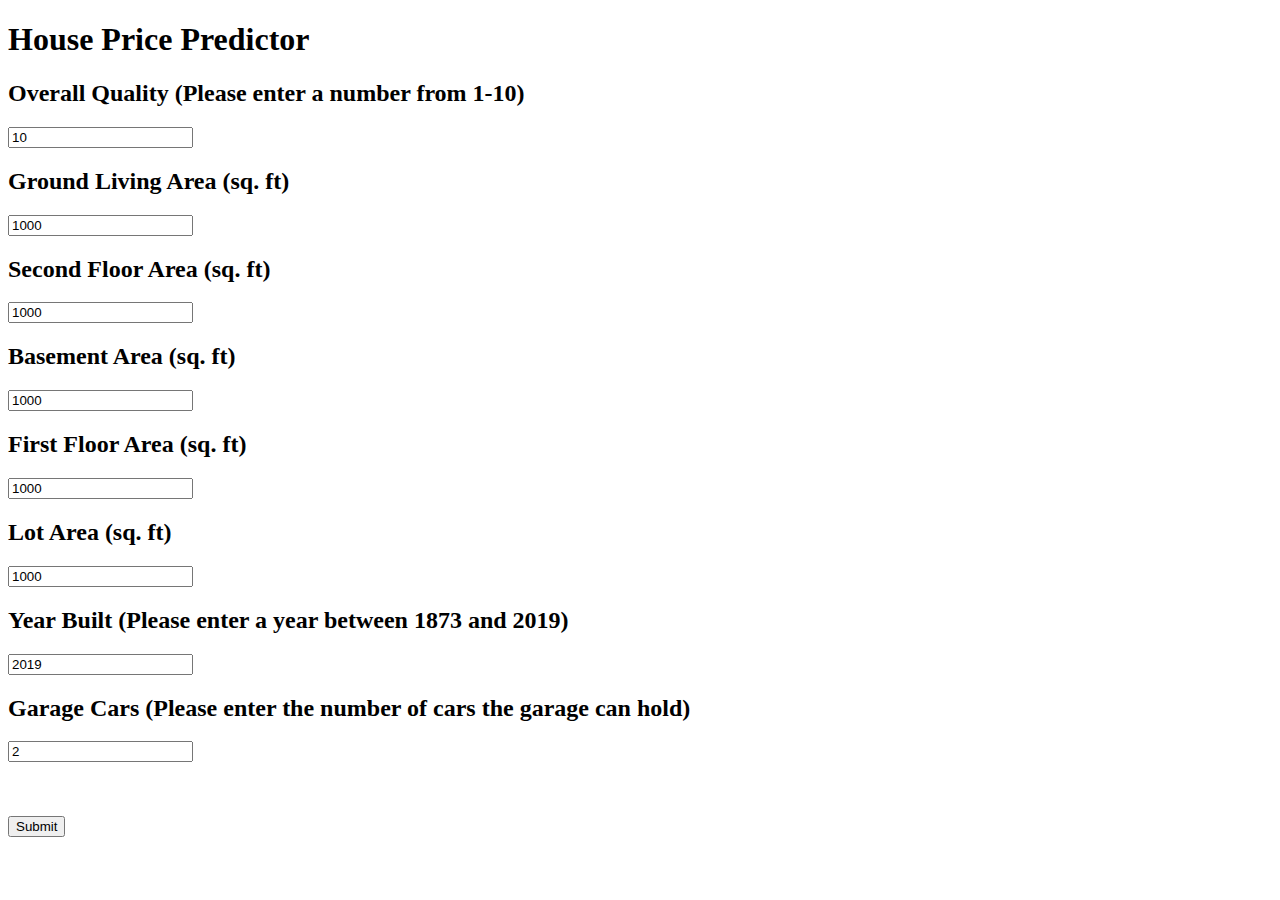
==== Templates/index.html @ 972c2ba7 "added javascript file" ====
<!DOCTYPE html>
<html>
<head>
    <title>House Price Prediction</title>
    <script src="https://d3js.org/d3.v5.min.js"></script>
	<script src="https://ajax.googleapis.com/ajax/libs/jquery/3.4.1/jquery.min.js"></script>
	<link href="https://fonts.googleapis.com/css2?family=Raleway:wght@300&display=swap" rel="stylesheet">
    
	<!-- <link rel="stylesheet" href="styles.css"> -->
</head>

<body>

<div class="img"></div>
<h1 class="title">House Price Predictor</h1>

<form class="form" id="form" action="/result" method="POST">

    <h2>Overall Quality (Please enter a number from 1-10)</h2>
    <input class="overall-quality"  type="number" id="overall-quality" class="floatLabel" name="overall-quality1" value="10">

	<h2>Ground Living Area (sq. ft)</h2>
    <input class="area"  type="number" id="ground-area" class="floatLabel" name="square-feet1" value="1000">
    
    <h2>Second Floor Area (sq. ft)</h2>
    <input class="area"  type="number" id="second-floor-area" class="floatLabel" name="square-feet2" value="1000">

    <h2>Basement Area (sq. ft)</h2>
    <input class="area"  type="number" id="basement-area" class="floatLabel" name="square-feet3" value="1000">

    <h2>First Floor Area (sq. ft)</h2>
    <input class="area"  type="number" id="first-floor-area" class="floatLabel" name="square-feet4" value="1000">

    <h2>Lot Area (sq. ft)</h2>
    <input class="area"  type="number" id="lot-area" class="floatLabel" name="square-feet5" value="1000">

    <h2>Year Built (Please enter a year between 1873 and 2019)</h2>
    <input class="year-built"  type="number" id="year-built" class="floatLabel" name="year-built1" value="2019">

    <h2>Garage Cars (Please enter the number of cars the garage can hold)</h2>
    <input class="garage-cars"  type="number" id="garage-cars" class="floatLabel" name="garage-cars1" value="2">

</form>

<br><br><br>

<button class="submit" id="submit" type="button">Submit</button>
    <script src="../static/js/script.js"></script>
</body>
</html>
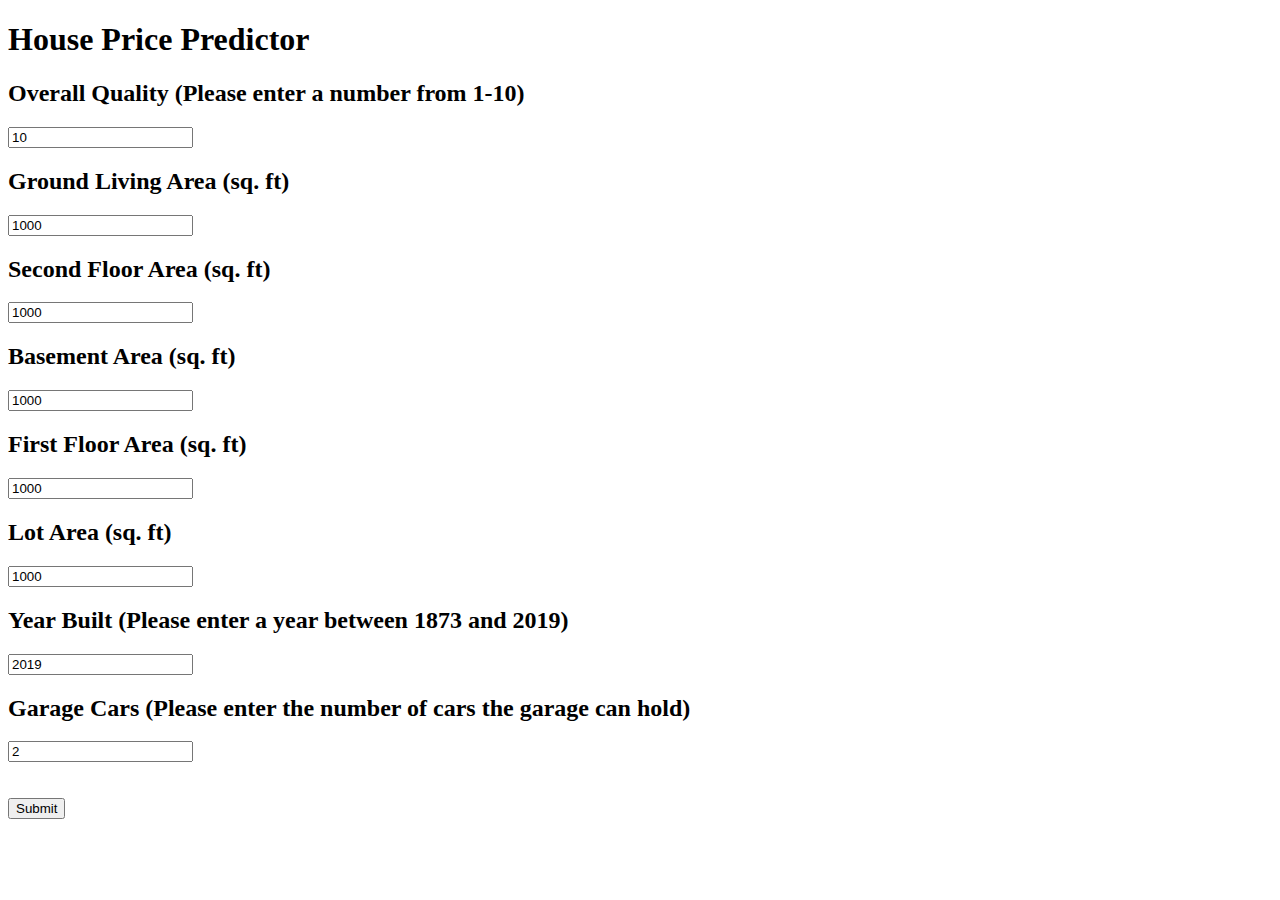
==== commit 6e7efa33: "update javascript" ====
--- a/Templates/index.html
+++ b/Templates/index.html
@@ -39,12 +39,10 @@
 
     <h2>Garage Cars (Please enter the number of cars the garage can hold)</h2>
     <input class="garage-cars"  type="number" id="garage-cars" class="floatLabel" name="garage-cars1" value="2">
+    <br><br><br>
 
+    <button class="submit" id="submit" type="button">Submit</button>
 </form>
-
-<br><br><br>
-
-<button class="submit" id="submit" type="button">Submit</button>
-    <script src="../static/js/script.js"></script>
+    <script src="{{url_for('static',filename='/js/script.js')}}"></script>
 </body>
 </html>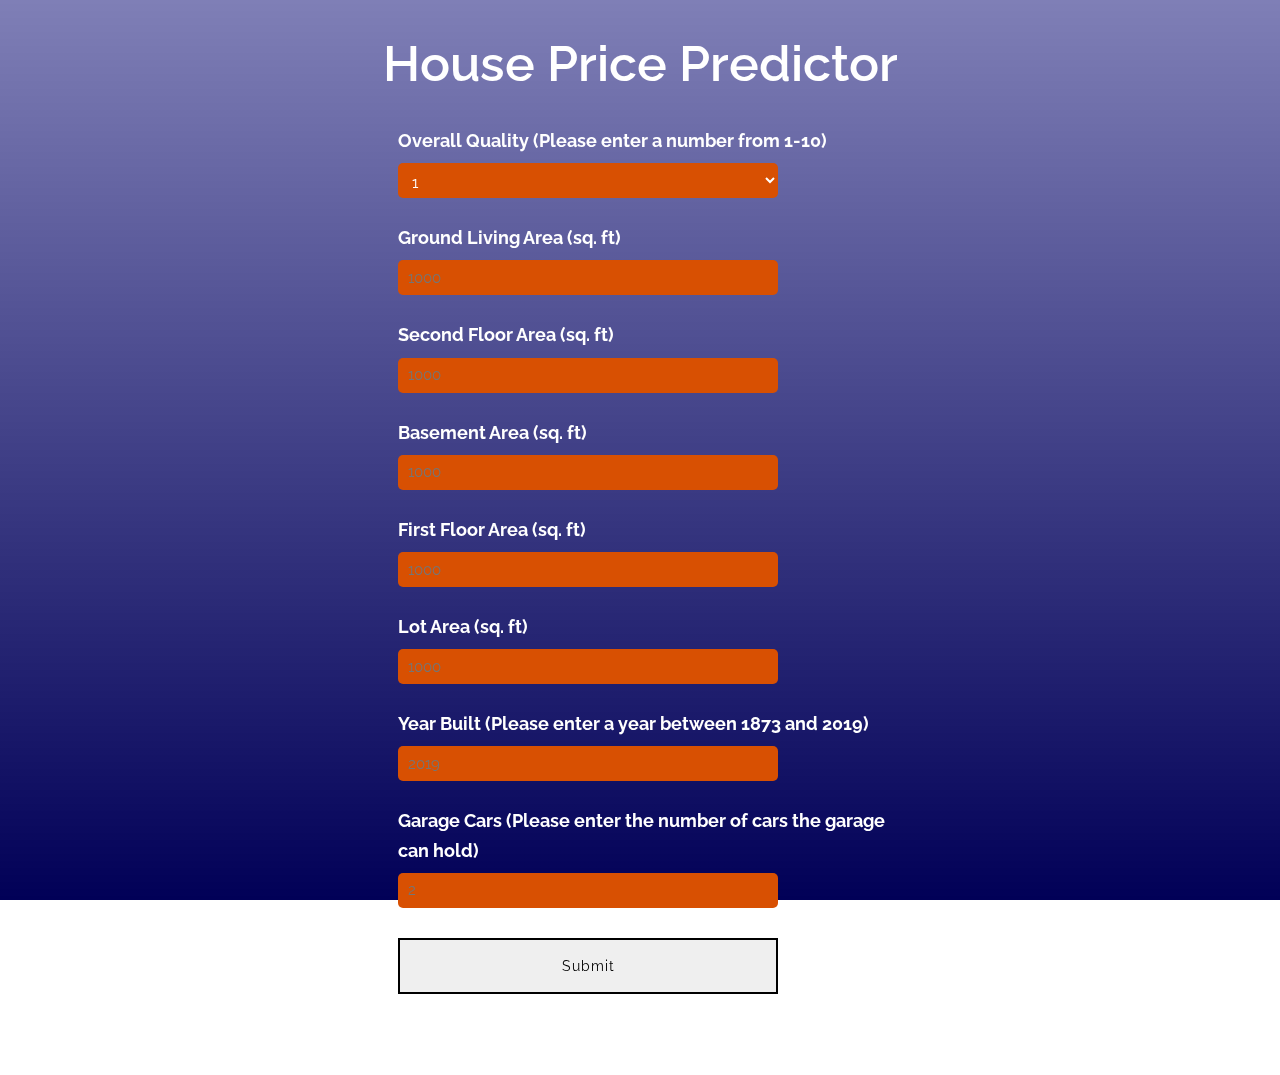
==== commit e20f5d09: "Merge pull request #3 from Monalipatel/development" ====
--- a/Templates/index.html
+++ b/Templates/index.html
@@ -6,7 +6,7 @@
 	<script src="https://ajax.googleapis.com/ajax/libs/jquery/3.4.1/jquery.min.js"></script>
 	<link href="https://fonts.googleapis.com/css2?family=Raleway:wght@300&display=swap" rel="stylesheet">
     
-	<!-- <link rel="stylesheet" href="styles.css"> -->
+	<link rel="stylesheet" href="../static/css/style.css">
 </head>
 
 <body>
@@ -17,32 +17,48 @@
 <form class="form" id="form" action="/result" method="POST">
 
     <h2>Overall Quality (Please enter a number from 1-10)</h2>
-    <input class="overall-quality"  type="number" id="overall-quality" class="floatLabel" name="overall-quality1" value="10">
+    <!-- <input class="overall-quality"  type="number" id="overall-quality" class="floatLabel" name="overall-quality" placeholder="10"> -->
+    <!-- <label for="occup">Occupation</label> -->
+    <select id="overall-quality" name="overall-quality" class="overall-quality" placeholder="10">
+      <option value="1">1</option>
+      <option value="2">2</option>
+      <option value="3">3</option>
+      <option value="4">4</option>
+      <option value="5">5</option>
+      <option value="6">6</option>
+      <option value="7">7</option>
+      <option value="8">8</option>
+      <option value="9">9</option>
+      <option value="10">10</option>
+    </select>
 
 	<h2>Ground Living Area (sq. ft)</h2>
-    <input class="area"  type="number" id="ground-area" class="floatLabel" name="square-feet1" value="1000">
+    <input class="area"  type="number" id="ground-area" class="floatLabel" name="ground-area" placeholder="1000">
     
     <h2>Second Floor Area (sq. ft)</h2>
-    <input class="area"  type="number" id="second-floor-area" class="floatLabel" name="square-feet2" value="1000">
+    <input class="area"  type="number" id="second-floor-area" class="floatLabel" name="second-floor-area" placeholder="1000">
 
     <h2>Basement Area (sq. ft)</h2>
-    <input class="area"  type="number" id="basement-area" class="floatLabel" name="square-feet3" value="1000">
+    <input class="area"  type="number" id="basement-area" class="floatLabel" name="basement-area" placeholder="1000">
 
     <h2>First Floor Area (sq. ft)</h2>
-    <input class="area"  type="number" id="first-floor-area" class="floatLabel" name="square-feet4" value="1000">
+    <input class="area"  type="number" id="first-floor-area" class="floatLabel" name="first-floor-area" placeholder="1000">
 
     <h2>Lot Area (sq. ft)</h2>
-    <input class="area"  type="number" id="lot-area" class="floatLabel" name="square-feet5" value="1000">
+    <input class="area"  type="number" id="lot-area" class="floatLabel" name="lot-area" placeholder="1000">
 
     <h2>Year Built (Please enter a year between 1873 and 2019)</h2>
-    <input class="year-built"  type="number" id="year-built" class="floatLabel" name="year-built1" value="2019">
+    <input class="year-built"  type="number" id="year-built" class="floatLabel" name="year-built" placeholder="2019">
 
     <h2>Garage Cars (Please enter the number of cars the garage can hold)</h2>
-    <input class="garage-cars"  type="number" id="garage-cars" class="floatLabel" name="garage-cars1" value="2">
-    <br><br><br>
+    <input class="garage-cars"  type="number" id="garage-cars" class="floatLabel" name="garage-cars" placeholder="2">
+    <br>
 
-    <button class="submit" id="submit" type="button">Submit</button>
-</form>
-    <script src="{{url_for('static',filename='/js/script.js')}}"></script>
+    <button class="submit" id="submit" type="submit">Submit</button>
+    <br><br>
+    <a id="link" href="https://github.com/Monalipatel/Final-Project">Visit our project on GitHub</a>
+    <br><br>
+</form> 
+    <!-- <script src="{{url_for('static',filename='/js/script.js')}}"></script> -->
 </body>
 </html>--- a/static/css/style.css
+++ b/static/css/style.css
@@ -0,0 +1,104 @@
+body,
+html {
+  height: 100%;
+}
+
+.img {
+  background-image: linear-gradient(
+      to bottom,
+      rgba(0, 0, 110, 0.5),
+      rgb(1, 0, 87)
+    ),
+    url("https://ap.rdcpix.com/15f9b18cf1a1b9aef125b9755fcdb0dfl-m2334925334xd-w1020_h770_q80.jpg");
+  background-repeat: no-repeat;
+  background-size: auto;
+  background-size: 100% 100%;
+  position: fixed;
+  width: 100%;
+  height: 100%;
+  top: 0;
+  left: 0;
+  z-index: -1;
+}
+
+.title {
+  font-size: 50px;
+  text-align: center;
+  font-family: "Raleway", sans-serif;
+  color: rgb(255, 255, 255);
+  font-weight: 600;
+}
+
+.title:hover {
+  transition: 0.5s;
+  color: #d85002;
+}
+
+input[type="number"], select,
+select option {
+  background-color: #d85002;
+  color: white;
+}
+.form, #link {
+  max-width: 500px;
+  margin-left: auto;
+  margin-right: auto;
+  font-family: "Raleway", sans-serif;
+  font-weight: normal;
+  line-height: 1.625;
+  margin: 8px auto;
+  padding-left: 16px;
+  z-index: 2;
+}
+
+h2, #link {
+  font-size: 18px;
+  margin-left: auto;
+  margin-right: auto;
+  margin-bottom: 8px;
+  color: white;
+}
+.area ,.overall-quality, .year-built, .garage-cars{
+  font-family: "Raleway", sans-serif;
+  outline: 0;
+  width: 76%;
+  border: 0;
+  margin: 0 0 10px;
+  padding: 10px;
+  box-sizing: border-box;
+  font-size: 15px;
+  height: 35px;
+  border-radius: 5px;
+}
+
+.submit {
+  margin-top: 20px;
+  width: 76%;
+  color: rgb(0, 0, 0);
+  border: 2px solid rgb(0, 0, 0);
+  border-radius: 0px;
+  padding: 18px 36px;
+  display: inline-block;
+  font-family: "Raleway", sans-serif, monospace;
+  font-size: 14px;
+  letter-spacing: 1px;
+  cursor: pointer;
+  box-shadow: inset 0 0 0 0 #d85002;
+  transition: ease-out 0.4s;
+}
+
+.submit:hover {
+  box-shadow: inset 400px 0 0 0 #d85002;
+}
+
+.result {
+  background: #d85002;
+  color: white;
+  width: 76%;
+  border: 0;
+  margin: 25px 0 10px;
+  box-sizing: border-box;
+  font-size: 15px;
+  height: 35px;
+  text-align: center;
+}